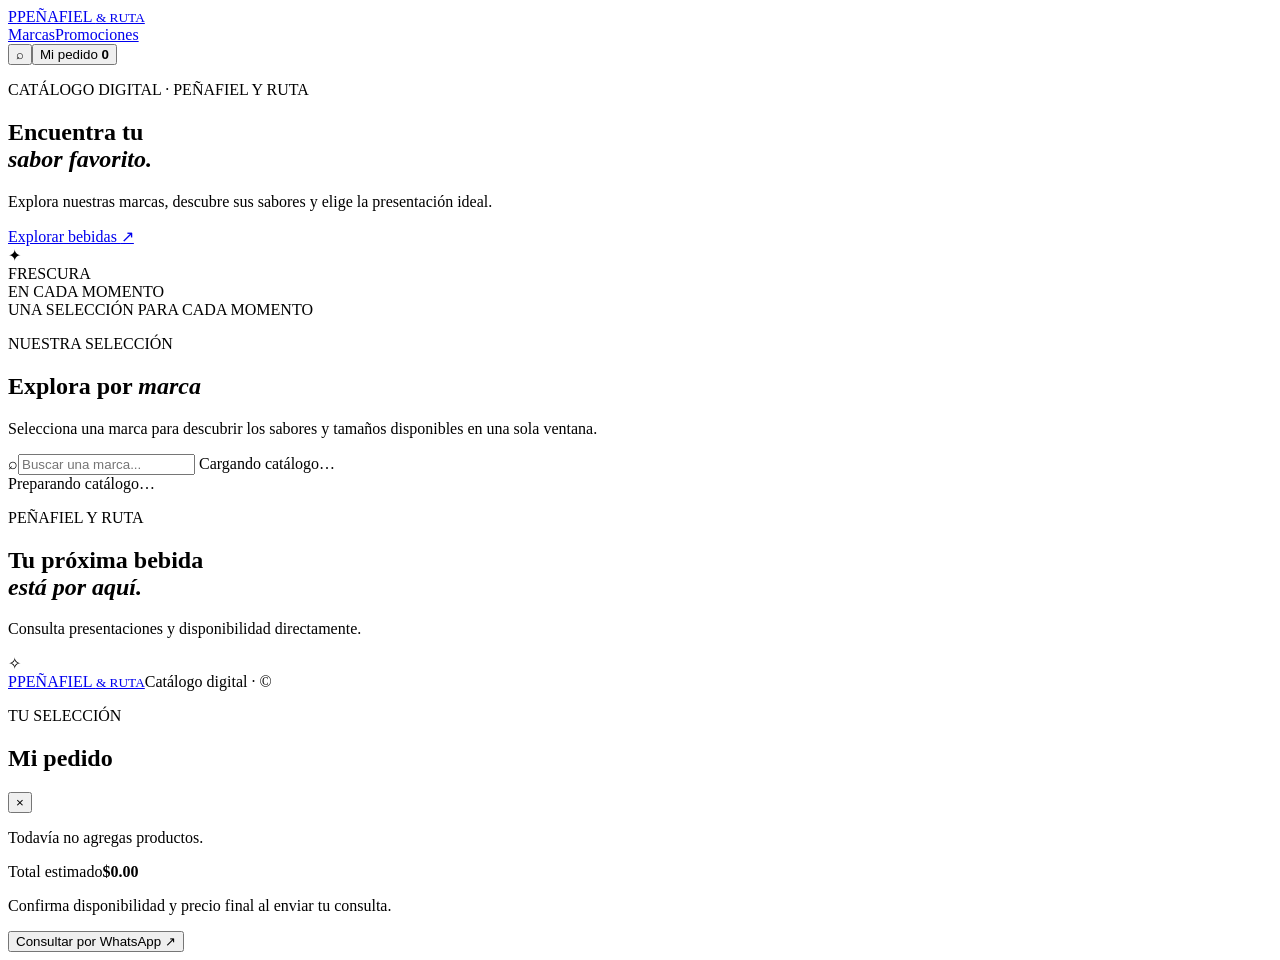
==== tienda/index.html @ 6bc27028 "Agregar módulo aislado de tienda: tienda/index.html" ====
<!doctype html>
<html lang="es">
<head>
<meta charset="utf-8">
<meta name="viewport" content="width=device-width,initial-scale=1">
<meta name="theme-color" content="#081321">
<meta name="description" content="Catálogo digital de bebidas Peñafiel y Ruta.">
<title>Peñafiel y Ruta | Tienda de bebidas</title>
<link rel="preconnect" href="https://fonts.googleapis.com">
<link rel="preconnect" href="https://fonts.gstatic.com" crossorigin>
<link href="https://fonts.googleapis.com/css2?family=DM+Sans:wght@400;500;600;700&family=Playfair+Display:wght@500;600;700&display=swap" rel="stylesheet">
<link rel="stylesheet" href="css/tienda.css">
<link rel="stylesheet" href="css/catalogo.css">
<link rel="stylesheet" href="css/modal.css">
<link rel="stylesheet" href="css/carrito.css">
</head>
<body>
<header class="topbar">
  <a class="brand" href="./"><span class="brand__symbol">P</span><span>PEÑAFIEL <small>& RUTA</small></span></a>
  <nav><a href="#marcas">Marcas</a><a href="#promociones">Promociones</a></nav>
  <div class="topbar__actions"><button class="btn-quiet" id="search-open" aria-label="Buscar">⌕</button><button class="bag-button" id="cart-open">Mi pedido <b id="cart-count">0</b></button></div>
</header>
<main>
<section class="hero">
  <div class="hero__copy"><p class="eyebrow">CATÁLOGO DIGITAL · PEÑAFIEL Y RUTA</p><h1>Encuentra tu<br><em>sabor favorito.</em></h1><p class="hero__lead">Explora nuestras marcas, descubre sus sabores y elige la presentación ideal.</p><a class="gold-button" href="#marcas">Explorar bebidas <span>↗</span></a></div>
  <div class="hero__visual" aria-hidden="true"><div class="hero__halo"></div><div class="hero__glass">✦</div><span class="hero__caption">FRESCURA<br>EN CADA MOMENTO</span></div>
  <div class="hero__foot">UNA SELECCIÓN PARA CADA MOMENTO</div>
</section>
<section class="intro section-wrap" id="marcas">
  <div><p class="eyebrow">NUESTRA SELECCIÓN</p><h2>Explora por <em>marca</em></h2></div>
  <p class="muted">Selecciona una marca para descubrir los sabores y tamaños disponibles en una sola ventana.</p>
</section>
<section class="catalog-tools section-wrap">
  <label class="search-box"><span>⌕</span><input id="brand-search" type="search" placeholder="Buscar una marca..."></label>
  <span id="brand-total" class="muted small">Cargando catálogo…</span>
</section>
<section class="brand-grid section-wrap" id="brand-grid" aria-live="polite">
  <div class="loading-state">Preparando catálogo…</div>
</section>
<section class="promo section-wrap" id="promociones"><div><p class="eyebrow">PEÑAFIEL Y RUTA</p><h2>Tu próxima bebida<br><em>está por aquí.</em></h2><p>Consulta presentaciones y disponibilidad directamente.</p></div><span class="promo__ornament">✧</span></section>
</main>
<footer class="footer"><a class="brand" href="./"><span class="brand__symbol">P</span><span>PEÑAFIEL <small>& RUTA</small></span></a><span>Catálogo digital · © <span id="year"></span></span></footer>

<div class="modal-backdrop" id="brand-modal-backdrop" hidden></div>
<section class="brand-modal" id="brand-modal" role="dialog" aria-modal="true" aria-labelledby="modal-brand-title" hidden>
  <header class="modal-header"><div><p class="eyebrow">CATÁLOGO DE MARCA</p><h2 id="modal-brand-title">Marca</h2></div><button class="modal-close" id="brand-modal-close" aria-label="Cerrar ventana">×</button></header>
  <div id="brand-loading" class="brand-loading" hidden><div class="loader-ring"></div><p class="eyebrow">PREPARANDO TU SELECCIÓN</p><p id="loading-phrase">Un momento, estamos preparando algo especial…</p><span>4 segundos</span></div>
  <div id="brand-products" class="brand-products" hidden></div>
  <footer class="modal-footer"><button class="outline-button" id="brand-modal-exit">Cerrar ventana</button></footer>
</section>

<div class="detail-backdrop" id="detail-backdrop" hidden></div>
<section class="detail-modal" id="detail-modal" role="dialog" aria-modal="true" aria-labelledby="detail-title" hidden>
  <button class="modal-close detail-close" id="detail-close" aria-label="Cerrar detalle">×</button>
  <div id="detail-content"></div>
</section>

<div class="cart-backdrop" id="cart-backdrop" hidden></div>
<aside class="cart-drawer" id="cart-drawer" aria-label="Mi pedido" aria-hidden="true">
  <header class="cart-head"><div><p class="eyebrow">TU SELECCIÓN</p><h2>Mi pedido</h2></div><button class="modal-close" id="cart-close" aria-label="Cerrar carrito">×</button></header>
  <div class="cart-lines" id="cart-lines"><p class="empty-cart">Todavía no agregas productos.</p></div>
  <footer class="cart-foot"><div class="cart-total"><span>Total estimado</span><strong id="cart-total">$0.00</strong></div><p class="muted tiny">Confirma disponibilidad y precio final al enviar tu consulta.</p><button class="gold-button full" id="send-whatsapp">Consultar por WhatsApp ↗</button></footer>
</aside>
<div class="toast" id="toast" role="status" aria-live="polite"></div>
<script src="js/config.js"></script>
<script src="js/productos.js"></script>
<script src="js/carrito.js"></script>
<script src="js/modal.js"></script>
<script src="js/tienda.js"></script>
</body>
</html>
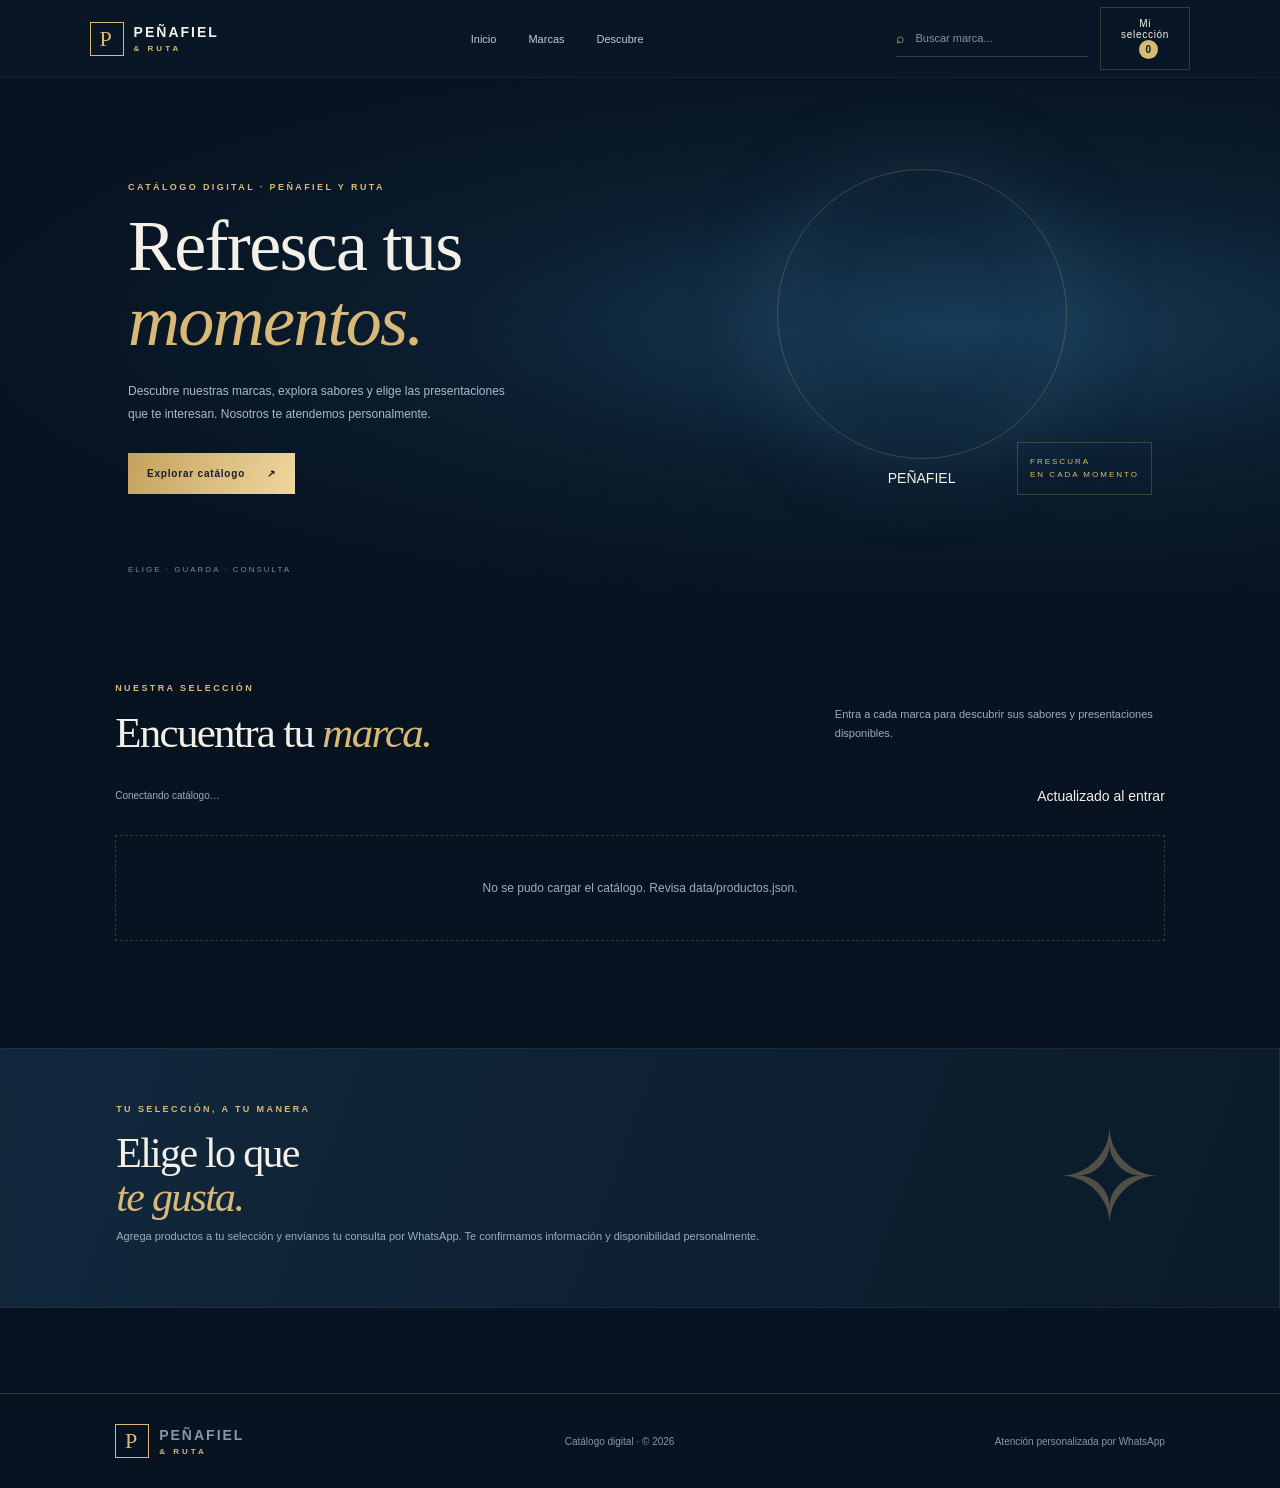
==== commit 65f1a1d0: "Actualizar tienda premium y carrito de interés sin precios" ====
--- a/tienda/index.html
+++ b/tienda/index.html
@@ -3,9 +3,9 @@
 <head>
 <meta charset="utf-8">
 <meta name="viewport" content="width=device-width,initial-scale=1">
-<meta name="theme-color" content="#081321">
-<meta name="description" content="Catálogo digital de bebidas Peñafiel y Ruta.">
-<title>Peñafiel y Ruta | Tienda de bebidas</title>
+<meta name="theme-color" content="#071321">
+<meta name="description" content="Explora bebidas, marcas, sabores y presentaciones. Arma tu selección y consúltala por WhatsApp.">
+<title>Peñafiel & Ruta | Catálogo de bebidas</title>
 <link rel="preconnect" href="https://fonts.googleapis.com">
 <link rel="preconnect" href="https://fonts.gstatic.com" crossorigin>
 <link href="https://fonts.googleapis.com/css2?family=DM+Sans:wght@400;500;600;700&family=Playfair+Display:wght@500;600;700&display=swap" rel="stylesheet">
@@ -16,56 +16,41 @@
 </head>
 <body>
 <header class="topbar">
-  <a class="brand" href="./"><span class="brand__symbol">P</span><span>PEÑAFIEL <small>& RUTA</small></span></a>
-  <nav><a href="#marcas">Marcas</a><a href="#promociones">Promociones</a></nav>
-  <div class="topbar__actions"><button class="btn-quiet" id="search-open" aria-label="Buscar">⌕</button><button class="bag-button" id="cart-open">Mi pedido <b id="cart-count">0</b></button></div>
+  <a class="brand" href="./" aria-label="Peñafiel y Ruta, inicio"><span class="brand__symbol">P</span><span>PEÑAFIEL <small>& RUTA</small></span></a>
+  <nav aria-label="Navegación principal"><a href="#inicio">Inicio</a><a href="#marcas">Marcas</a><a href="#promociones">Descubre</a></nav>
+  <div class="topbar__actions"><label class="search-box search-box--top"><span>⌕</span><input id="brand-search" type="search" placeholder="Buscar marca..." aria-label="Buscar marca"></label><button class="bag-button" id="cart-open" aria-label="Abrir mi selección">Mi selección <b id="cart-count">0</b></button></div>
 </header>
-<main>
+<main id="inicio">
 <section class="hero">
-  <div class="hero__copy"><p class="eyebrow">CATÁLOGO DIGITAL · PEÑAFIEL Y RUTA</p><h1>Encuentra tu<br><em>sabor favorito.</em></h1><p class="hero__lead">Explora nuestras marcas, descubre sus sabores y elige la presentación ideal.</p><a class="gold-button" href="#marcas">Explorar bebidas <span>↗</span></a></div>
-  <div class="hero__visual" aria-hidden="true"><div class="hero__halo"></div><div class="hero__glass">✦</div><span class="hero__caption">FRESCURA<br>EN CADA MOMENTO</span></div>
-  <div class="hero__foot">UNA SELECCIÓN PARA CADA MOMENTO</div>
+  <div class="hero__copy"><p class="eyebrow">CATÁLOGO DIGITAL · PEÑAFIEL Y RUTA</p><h1>Refresca tus<br><em>momentos.</em></h1><p class="hero__lead">Descubre nuestras marcas, explora sabores y elige las presentaciones que te interesan. Nosotros te atendemos personalmente.</p><a class="gold-button" href="#marcas">Explorar catálogo <span>↗</span></a></div>
+  <div class="hero__visual" aria-hidden="true"><div class="hero__halo"></div><div class="hero__bottle"><span>PEÑAFIEL</span></div><span class="hero__bubble bubble-one"></span><span class="hero__bubble bubble-two"></span><span class="hero__caption">FRESCURA<br>EN CADA MOMENTO</span></div>
+  <div class="hero__foot">ELIGE · GUARDA · CONSULTA</div>
 </section>
-<section class="intro section-wrap" id="marcas">
-  <div><p class="eyebrow">NUESTRA SELECCIÓN</p><h2>Explora por <em>marca</em></h2></div>
-  <p class="muted">Selecciona una marca para descubrir los sabores y tamaños disponibles en una sola ventana.</p>
-</section>
-<section class="catalog-tools section-wrap">
-  <label class="search-box"><span>⌕</span><input id="brand-search" type="search" placeholder="Buscar una marca..."></label>
-  <span id="brand-total" class="muted small">Cargando catálogo…</span>
-</section>
-<section class="brand-grid section-wrap" id="brand-grid" aria-live="polite">
-  <div class="loading-state">Preparando catálogo…</div>
-</section>
-<section class="promo section-wrap" id="promociones"><div><p class="eyebrow">PEÑAFIEL Y RUTA</p><h2>Tu próxima bebida<br><em>está por aquí.</em></h2><p>Consulta presentaciones y disponibilidad directamente.</p></div><span class="promo__ornament">✧</span></section>
+<section class="intro section-wrap" id="marcas"><div><p class="eyebrow">NUESTRA SELECCIÓN</p><h2>Encuentra tu <em>marca.</em></h2></div><p class="muted">Entra a cada marca para descubrir sus sabores y presentaciones disponibles.</p></section>
+<section class="catalog-tools section-wrap"><span id="brand-total" class="muted small">Conectando catálogo…</span><span id="catalog-status" class="status-label">Actualizado al entrar</span></section>
+<section class="brand-grid section-wrap" id="brand-grid" aria-live="polite"><div class="loading-state">Preparando catálogo…</div></section>
+<section class="promo section-wrap" id="promociones"><div><p class="eyebrow">TU SELECCIÓN, A TU MANERA</p><h2>Elige lo que<br><em>te gusta.</em></h2><p>Agrega productos a tu selección y envíanos tu consulta por WhatsApp. Te confirmamos información y disponibilidad personalmente.</p></div><span class="promo__ornament">✧</span></section>
 </main>
-<footer class="footer"><a class="brand" href="./"><span class="brand__symbol">P</span><span>PEÑAFIEL <small>& RUTA</small></span></a><span>Catálogo digital · © <span id="year"></span></span></footer>
+<footer class="footer"><a class="brand" href="./"><span class="brand__symbol">P</span><span>PEÑAFIEL <small>& RUTA</small></span></a><span>Catálogo digital · © <span id="year"></span></span><span>Atención personalizada por WhatsApp</span></footer>
 
 <div class="modal-backdrop" id="brand-modal-backdrop" hidden></div>
 <section class="brand-modal" id="brand-modal" role="dialog" aria-modal="true" aria-labelledby="modal-brand-title" hidden>
-  <header class="modal-header"><div><p class="eyebrow">CATÁLOGO DE MARCA</p><h2 id="modal-brand-title">Marca</h2></div><button class="modal-close" id="brand-modal-close" aria-label="Cerrar ventana">×</button></header>
+  <header class="modal-header"><div><p class="eyebrow">DESCUBRE LA MARCA</p><h2 id="modal-brand-title">Marca</h2></div><button class="modal-close" id="brand-modal-close" aria-label="Cerrar ventana">×</button></header>
   <div id="brand-loading" class="brand-loading" hidden><div class="loader-ring"></div><p class="eyebrow">PREPARANDO TU SELECCIÓN</p><p id="loading-phrase">Un momento, estamos preparando algo especial…</p><span>4 segundos</span></div>
   <div id="brand-products" class="brand-products" hidden></div>
   <footer class="modal-footer"><button class="outline-button" id="brand-modal-exit">Cerrar ventana</button></footer>
 </section>
 
 <div class="detail-backdrop" id="detail-backdrop" hidden></div>
-<section class="detail-modal" id="detail-modal" role="dialog" aria-modal="true" aria-labelledby="detail-title" hidden>
-  <button class="modal-close detail-close" id="detail-close" aria-label="Cerrar detalle">×</button>
-  <div id="detail-content"></div>
-</section>
+<section class="detail-modal" id="detail-modal" role="dialog" aria-modal="true" aria-labelledby="detail-title" hidden><button class="modal-close detail-close" id="detail-close" aria-label="Cerrar detalle">×</button><div id="detail-content"></div></section>
 
 <div class="cart-backdrop" id="cart-backdrop" hidden></div>
-<aside class="cart-drawer" id="cart-drawer" aria-label="Mi pedido" aria-hidden="true">
-  <header class="cart-head"><div><p class="eyebrow">TU SELECCIÓN</p><h2>Mi pedido</h2></div><button class="modal-close" id="cart-close" aria-label="Cerrar carrito">×</button></header>
+<aside class="cart-drawer" id="cart-drawer" aria-label="Mi selección" aria-hidden="true">
+  <header class="cart-head"><div><p class="eyebrow">PRODUCTOS QUE TE INTERESAN</p><h2>Mi selección</h2></div><button class="modal-close" id="cart-close" aria-label="Cerrar selección">×</button></header>
   <div class="cart-lines" id="cart-lines"><p class="empty-cart">Todavía no agregas productos.</p></div>
-  <footer class="cart-foot"><div class="cart-total"><span>Total estimado</span><strong id="cart-total">$0.00</strong></div><p class="muted tiny">Confirma disponibilidad y precio final al enviar tu consulta.</p><button class="gold-button full" id="send-whatsapp">Consultar por WhatsApp ↗</button></footer>
+  <footer class="cart-foot"><p class="muted tiny">Esta selección no genera compra ni cobro. Envíala por WhatsApp y te compartiremos información, precio y disponibilidad.</p><button class="gold-button full" id="send-whatsapp">Enviar selección por WhatsApp ↗</button></footer>
 </aside>
 <div class="toast" id="toast" role="status" aria-live="polite"></div>
-<script src="js/config.js"></script>
-<script src="js/productos.js"></script>
-<script src="js/carrito.js"></script>
-<script src="js/modal.js"></script>
-<script src="js/tienda.js"></script>
+<script src="js/config.js"></script><script src="js/productos.js"></script><script src="js/carrito.js"></script><script src="js/modal.js"></script><script src="js/tienda.js"></script>
 </body>
 </html>
--- a/tienda/css/tienda.css
+++ b/tienda/css/tienda.css
@@ -0,0 +1 @@
+:root{--shop-bg:#071321;--shop-panel:#0d1d2d;--shop-panel2:#13283c;--shop-gold:#d9b978;--shop-gold-light:#f0d9a6;--shop-text:#f4f0e8;--shop-muted:#9eacb9;--shop-line:rgba(217,185,120,.23);--shop-serif:'Playfair Display',Georgia,serif;--shop-sans:'DM Sans',Arial,sans-serif}*{box-sizing:border-box}html{scroll-behavior:smooth}body{margin:0;background:var(--shop-bg);color:var(--shop-text);font-family:var(--shop-sans);font-size:14px}body.modal-open{overflow:hidden}button,input{font:inherit}button{cursor:pointer}a{color:inherit;text-decoration:none}[hidden]{display:none!important}.topbar{height:78px;padding:0 7%;display:flex;align-items:center;justify-content:space-between;background:#081625;border-bottom:1px solid #ffffff0c;position:sticky;top:0;z-index:10}.brand{display:flex;align-items:center;gap:10px;font-weight:700;letter-spacing:2px;font-size:14px}.brand small{display:block;color:var(--shop-gold);font-size:8px;letter-spacing:3px;margin-top:4px}.brand__symbol{width:34px;height:34px;display:grid;place-items:center;border:1px solid var(--shop-gold);color:var(--shop-gold);font:22px var(--shop-serif)}.topbar nav{display:flex;gap:32px;color:#bdc8d1;font-size:11px}.topbar nav a:hover{color:var(--shop-gold)}.topbar__actions{display:flex;align-items:center;gap:12px}.btn-quiet{background:none;border:0;color:var(--shop-text);font-size:27px}.bag-button{background:transparent;border:1px solid var(--shop-line);color:var(--shop-text);padding:10px 14px;font-size:10px;letter-spacing:.7px}.bag-button b{display:inline-grid;place-items:center;min-width:19px;height:19px;margin-left:7px;border-radius:50%;background:var(--shop-gold);color:#101a25}.hero{min-height:520px;padding:70px 10%;display:grid;grid-template-columns:1.1fr .9fr;align-items:center;position:relative;overflow:hidden;background:radial-gradient(ellipse at 75% 48%,#183c58 0,#0b1d2e 39%,#071321 73%)}.hero__copy{position:relative;z-index:2}.eyebrow{color:var(--shop-gold);font-size:9px;letter-spacing:2.4px;font-weight:700;margin:0 0 17px}.hero h1,.intro h2,.promo h2{font:500 clamp(45px,6vw,72px)/1.05 var(--shop-serif);letter-spacing:-1.7px;margin:0 0 20px}.hero h1 em,.intro h2 em,.promo h2 em{color:var(--shop-gold);font-weight:500}.hero__lead{color:#adbac5;line-height:1.9;max-width:380px;font-size:12px;margin:0 0 28px}.gold-button{display:inline-flex;align-items:center;justify-content:space-between;gap:22px;padding:15px 19px;background:linear-gradient(110deg,#c5a15d,#efd79e);color:#14202b;border:0;font-weight:700;font-size:10px;letter-spacing:.8px;transition:.2s}.gold-button:hover{filter:brightness(1.08);transform:translateY(-2px)}.hero__visual{height:350px;position:relative;display:grid;place-items:center}.hero__halo{width:290px;height:290px;border:1px solid #d9b97842;border-radius:50%;box-shadow:0 0 100px #4a86a52c,inset 0 0 70px #4a86a51b}.hero__glass{position:absolute;width:150px;height:245px;border:1px solid #e8d29a88;border-radius:30px 30px 45px 45px;display:grid;place-items:center;font:100px var(--shop-serif);color:#eddaaa;background:linear-gradient(140deg,#ffffff12,#5d9cb329 50%,#ffffff08);box-shadow:25px 30px 45px #0007;transform:rotate(7deg);backdrop-filter:blur(3px)}.hero__caption{position:absolute;bottom:18px;right:0;border:1px solid var(--shop-line);padding:12px;color:var(--shop-gold);font-size:8px;line-height:1.7;letter-spacing:2px}.hero__foot{position:absolute;bottom:24px;left:10%;font-size:8px;letter-spacing:2px;color:#788b9c}.section-wrap{padding-left:9%;padding-right:9%}.intro{padding-top:85px;display:flex;justify-content:space-between;align-items:end;gap:25px}.intro h2,.promo h2{font-size:43px;margin:0}.muted{color:var(--shop-muted);font-size:11px;line-height:1.8;max-width:330px}.small{font-size:10px}.catalog-tools{padding-top:32px;padding-bottom:18px;display:flex;justify-content:space-between;align-items:center}.search-box{display:flex;align-items:center;gap:10px;width:min(380px,100%);border-bottom:1px solid var(--shop-line);padding:10px 0;color:var(--shop-gold)}.search-box input{background:transparent;border:0;outline:0;color:var(--shop-text);width:100%;font-size:11px}.search-box input::placeholder{color:#8394a3}.promo{margin-top:95px;margin-bottom:85px;min-height:260px;background:linear-gradient(110deg,#11283c,#0b1a2a);border:1px solid #ffffff0b;display:flex;align-items:center;justify-content:space-between;padding-top:48px;padding-bottom:48px}.promo h2{font-size:42px}.promo p:not(.eyebrow){color:var(--shop-muted);font-size:11px}.promo__ornament{font:130px var(--shop-serif);color:#d9b97855}.footer{border-top:1px solid var(--shop-line);padding:30px 9%;display:flex;justify-content:space-between;align-items:center;color:#8797a5;font-size:10px}.toast{position:fixed;bottom:22px;left:50%;transform:translate(-50%,20px);background:var(--shop-gold);color:#14202b;padding:12px 18px;font-size:11px;font-weight:700;opacity:0;pointer-events:none;transition:.2s;z-index:100}.toast.show{opacity:1;transform:translate(-50%,0)}@media(max-width:650px){.topbar{height:68px;padding:0 5%}.topbar nav{display:none}.brand{font-size:12px}.bag-button{padding:9px;font-size:9px}.hero{grid-template-columns:1fr;padding:55px 7% 40px;min-height:0}.hero h1{font-size:55px}.hero__visual{height:270px}.hero__halo{width:220px;height:220px}.hero__glass{height:190px;width:120px;font-size:75px}.hero__foot{left:7%;bottom:15px}.section-wrap{padding-left:6%;padding-right:6%}.intro{padding-top:65px;display:block}.intro h2,.promo h2{font-size:38px}.intro .muted{margin-top:15px}.catalog-tools{padding-top:25px;display:block}.catalog-tools>.muted{display:block;margin-top:12px}.promo{margin-top:65px;margin-bottom:60px;padding-top:35px;padding-bottom:35px}.promo__ornament{font-size:75px}.footer{padding:25px 6%;gap:15px;flex-wrap:wrap}}
--- a/tienda/css/catalogo.css
+++ b/tienda/css/catalogo.css
@@ -0,0 +1 @@
+.brand-grid{display:grid;grid-template-columns:repeat(4,minmax(0,1fr));gap:14px}.brand-card{min-height:205px;position:relative;text-align:left;display:flex;flex-direction:column;justify-content:space-between;padding:20px;background:linear-gradient(145deg,#142b40,#0d1b2a);border:1px solid #ffffff0d;color:var(--shop-text);overflow:hidden;transition:.25s;animation:card-in .45s both;animation-delay:calc(var(--card-index)*35ms)}.brand-card:after{content:"";position:absolute;width:130px;height:130px;border:1px solid #d9b97820;border-radius:50%;right:-55px;top:-50px;transition:.3s}.brand-card:hover{border-color:var(--shop-line);transform:translateY(-5px);background:linear-gradient(145deg,#1a3852,#102236)}.brand-card:hover:after{transform:scale(1.25)}.brand-card__index{font-size:9px;color:var(--shop-gold);letter-spacing:1px}.brand-card__monogram{font:48px var(--shop-serif);color:#e0c58f;margin:auto 0;text-shadow:0 5px 30px #d9b97833}.brand-card__name{font:20px var(--shop-serif);position:relative;z-index:1}.brand-card__cta{display:flex;justify-content:space-between;margin-top:9px;padding-top:12px;border-top:1px solid #ffffff13;color:#9eacb9;font-size:9px;letter-spacing:.5px}.brand-card__cta b{color:var(--shop-gold);font-size:14px}.loading-state,.empty-brands,.catalog-empty{grid-column:1/-1;text-align:center;padding:45px 20px;color:var(--shop-muted);border:1px dashed var(--shop-line);font-size:12px}.catalog-empty strong{display:block;color:var(--shop-gold);font:23px var(--shop-serif);margin-bottom:10px}.catalog-empty p{font-size:11px;line-height:1.8}.brand-card[hidden]{display:none}@keyframes card-in{from{opacity:0;transform:translateY(12px)}to{opacity:1;transform:translateY(0)}}@media(max-width:900px){.brand-grid{grid-template-columns:repeat(3,minmax(0,1fr))}}@media(max-width:600px){.brand-grid{grid-template-columns:repeat(2,minmax(0,1fr));gap:10px}.brand-card{min-height:165px;padding:14px}.brand-card__monogram{font-size:38px}.brand-card__name{font-size:17px}}
--- a/tienda/css/modal.css
+++ b/tienda/css/modal.css
@@ -0,0 +1 @@
+.modal-backdrop,.detail-backdrop{position:fixed;inset:0;background:#020811d9;backdrop-filter:blur(8px);z-index:40}.brand-modal,.detail-modal{position:fixed;z-index:41;left:50%;top:50%;transform:translate(-50%,-50%);width:min(900px,calc(100% - 30px));max-height:min(85vh,850px);overflow:auto;background:#0c1b2b;border:1px solid var(--shop-line);box-shadow:0 30px 100px #000b;padding:25px}.modal-header{display:flex;justify-content:space-between;align-items:center;border-bottom:1px solid #ffffff12;padding-bottom:18px}.modal-header .eyebrow{margin-bottom:7px}.modal-header h2,.cart-head h2{font:30px var(--shop-serif);margin:0}.modal-close{width:38px;height:38px;background:transparent;border:1px solid var(--shop-line);color:var(--shop-gold);font-size:27px;line-height:1}.brand-loading{min-height:350px;display:flex;flex-direction:column;justify-content:center;align-items:center;text-align:center;gap:14px}.loader-ring{width:54px;height:54px;border:2px solid #ffffff19;border-top-color:var(--shop-gold);border-radius:50%;animation:spin .8s linear infinite;margin-bottom:8px}.brand-loading .eyebrow{margin:0}.brand-loading p:not(.eyebrow){font:22px var(--shop-serif);color:#e7d6b3;margin:0;max-width:450px}.brand-loading span{font-size:9px;color:var(--shop-muted);letter-spacing:2px}@keyframes spin{to{transform:rotate(360deg)}}.brand-products{padding:20px 0;display:grid;grid-template-columns:repeat(2,minmax(0,1fr));gap:14px}.flavor-card{background:linear-gradient(145deg,#142a3e,#0e1c2b);border:1px solid #ffffff0c;padding:17px}.flavor-card__head{display:flex;justify-content:space-between;align-items:end;gap:10px;margin-bottom:15px}.flavor-card__head .eyebrow{margin-bottom:6px;font-size:8px}.flavor-card__head h3{font:22px var(--shop-serif);margin:0}.variant-count{font-size:8px;color:var(--shop-muted);white-space:nowrap}.variant-list{display:flex;flex-wrap:wrap;gap:7px}.variant-option{display:flex;align-items:center;gap:10px;padding:10px 11px;background:#091725;border:1px solid #ffffff12;color:var(--shop-text);font-size:10px}.variant-option b{color:var(--shop-gold);font-size:9px}.variant-option i{font-style:normal;color:#8ea0af}.variant-option:hover{border-color:var(--shop-gold)}.no-products{grid-column:1/-1;text-align:center;color:var(--shop-muted);padding:35px}.modal-footer{border-top:1px solid #ffffff12;padding-top:15px;display:flex;justify-content:flex-end}.outline-button{padding:11px 20px;border:1px solid var(--shop-line);background:transparent;color:var(--shop-text);font-size:10px}.outline-button:hover{background:#ffffff0c}.detail-modal{width:min(650px,calc(100% - 30px));padding:22px}.detail-close{position:absolute;right:18px;top:18px;z-index:2}.detail-layout{display:grid;grid-template-columns:.85fr 1.15fr;gap:25px;align-items:center}.detail-image{height:300px;background:#142b40;overflow:hidden}.detail-image img{width:100%;height:100%;object-fit:cover}.detail-placeholder{height:100%;display:grid;place-items:center;font:100px var(--shop-serif);color:var(--shop-gold)}.detail-copy{padding:25px 10px}.detail-copy h2{font:34px var(--shop-serif);margin:0 0 7px}.detail-size{color:var(--shop-gold);font-size:12px}.detail-description{color:var(--shop-muted);font-size:11px;line-height:1.8}.detail-price{display:block;font-size:17px;color:var(--shop-gold-light);margin:20px 0}.full{width:100%}@media(max-width:650px){.brand-modal{padding:17px;max-height:90vh}.brand-products{grid-template-columns:1fr;padding:15px 0}.modal-header h2{font-size:25px}.brand-loading{min-height:290px}.brand-loading p:not(.eyebrow){font-size:19px}.detail-modal{padding:15px}.detail-layout{grid-template-columns:1fr;gap:8px}.detail-image{height:180px}.detail-copy{padding:15px 5px}.detail-copy h2{font-size:28px}.detail-close{right:12px;top:12px}}
--- a/tienda/css/carrito.css
+++ b/tienda/css/carrito.css
@@ -0,0 +1 @@
+.cart-backdrop{position:fixed;inset:0;background:#0009;z-index:49}.cart-drawer{position:fixed;z-index:50;right:0;top:0;width:min(430px,100%);height:100%;background:#0c1b2b;border-left:1px solid var(--shop-line);padding:25px;display:flex;flex-direction:column;transform:translateX(105%);transition:transform .3s}.cart-drawer.is-open{transform:translateX(0)}.cart-head{display:flex;justify-content:space-between;align-items:center;padding-bottom:18px;border-bottom:1px solid #ffffff14}.cart-head .eyebrow{margin-bottom:6px}.cart-lines{overflow:auto;flex:1;padding:12px 0}.empty-cart{text-align:center;color:var(--shop-muted);padding:50px 10px;font:18px var(--shop-serif)}.cart-line{display:flex;justify-content:space-between;gap:12px;padding:16px 0;border-bottom:1px solid #ffffff12}.cart-line h3{font:17px var(--shop-serif);margin:0 0 5px}.cart-line p{font-size:10px;color:var(--shop-muted);margin:0}.cart-line>strong{color:var(--shop-gold);font-size:12px}.qty{display:flex;align-items:center;gap:10px;margin-top:12px}.qty button{width:25px;height:25px;border:1px solid var(--shop-line);background:#142a3e;color:var(--shop-gold)}.qty b{font-size:11px}.cart-foot{border-top:1px solid var(--shop-line);padding-top:18px}.cart-total{display:flex;justify-content:space-between;align-items:center;font-size:12px}.cart-total strong{font-size:17px;color:var(--shop-gold)}.tiny{font-size:9px}.cart-foot .gold-button{margin-top:8px}
